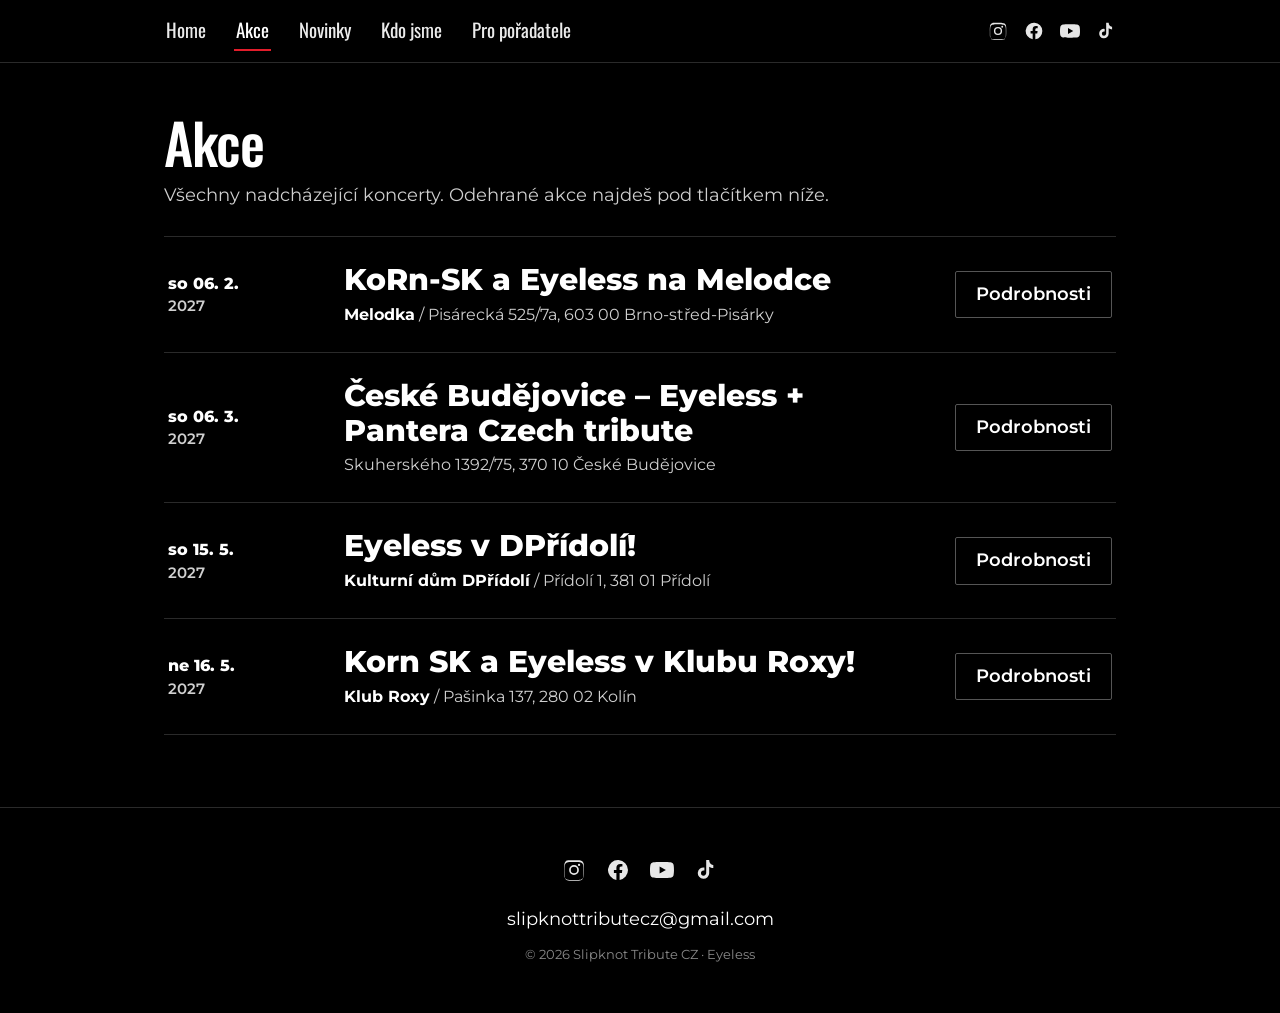
==== akce.html @ 595cb450 "feat: samostatné stránky akce/novinky, obrázek akce, počítadlo+lajky, WebP Podle připomínek uživatel" ====
<!DOCTYPE html>
<html lang="cs">
<head>
  <meta charset="utf-8">
  <meta name="viewport" content="width=device-width, initial-scale=1">
  <title>Akce – Slipknot Tribute CZ</title>
  <meta name="description" content="Všechny koncerty a akce Slipknot tribute kapely Eyeless.">
  <meta name="robots" content="index, follow">
  <meta name="theme-color" content="#000000">
  <link rel="canonical" href="https://www.slipknot1.cz/akce.html">
  <meta property="og:type" content="website">
  <meta property="og:site_name" content="Slipknot Tribute CZ – Eyeless">
  <meta property="og:locale" content="cs_CZ">
  <meta name="twitter:card" content="summary_large_image">
  <link rel="icon" href="favicon.ico" sizes="any">
  <link rel="icon" href="favicon.png" type="image/png">
  <link rel="apple-touch-icon" href="assets/apple-touch-icon.png">
  <link rel="preconnect" href="https://fonts.googleapis.com">
  <link rel="preconnect" href="https://fonts.gstatic.com" crossorigin>
  <link href="https://fonts.googleapis.com/css2?family=Oswald:wght@400;500;600&family=Montserrat:wght@400;600;700;800&family=Jost:wght@400;500&display=swap" rel="stylesheet">
  <link rel="stylesheet" href="css/style.css?v=4">
</head>
<body data-page="events-all">
  <a class="skip-link" href="#main">Přeskočit na hlavní obsah</a>

  <header class="site-header">
    <div class="container nav">
      <a class="brand" href="index.html">EYE<b>LESS</b></a>
      <button class="nav-toggle" aria-label="Menu" aria-expanded="false" aria-controls="nav-links">
        <svg viewBox="0 0 24 24" fill="none" stroke="currentColor" stroke-width="2"><path d="M3 6h18M3 12h18M3 18h18"/></svg>
      </button>
      <ul class="nav-links" id="nav-links">
        <li><a href="index.html">Home</a></li>
        <li><a href="akce.html" class="active">Akce</a></li>
        <li><a href="novinky.html">Novinky</a></li>
        <li><a href="index.html#kdo-jsme">Kdo jsme</a></li>
        <li><a href="pro-poradatele.html">Pro pořadatele</a></li>
      </ul>
      <nav class="nav-social" aria-label="Sociální sítě" data-social></nav>
    </div>
  </header>

  <main id="main" class="page">
    <div class="container">
      <h1 class="detail-title">Akce</h1>
      <p class="page-lead">Všechny nadcházející koncerty. Odehrané akce najdeš pod tlačítkem níže.</p>
      <div data-events-all><p class="events-empty">Načítám akce…</p></div>
    </div>
  </main>

  <footer class="site-footer">
    <div class="container">
      <nav class="social" aria-label="Sociální sítě" data-social></nav>
      <div class="mail" data-email></div>
      <div class="copy">© <span data-year>2025</span> Slipknot Tribute CZ · Eyeless</div>
    </div>
  </footer>

  <script src="js/app.js?v=4"></script>
</body>
</html>
---- css/style.css ----
/* =============================================================================
   Slipknot Tribute CZ — styl webu (věrná kopie originálu: černá + bílá,
   Oswald pro nadpisy, Montserrat ≈ Avenir pro text, Jost ≈ Futura pro přezdívky)
   ========================================================================== */

:root {
  --bg:        #000;
  --text:      #fff;
  --muted:     #cfcfcf;
  --line:      #2a2a2a;
  --accent:    #e21d2b;      /* jen decentní zvýraznění (odkazy při najetí) */
  --maxw:      1000px;
  --font-head: "Oswald", "Arial Narrow", sans-serif;   /* nadpisy, menu, jména */
  --font-body: "Montserrat", Arial, sans-serif;         /* ≈ Avenir – texty */
  --font-alt:  "Jost", "Century Gothic", sans-serif;    /* ≈ Futura – přezdívky */
}

* { box-sizing: border-box; }
html { scroll-behavior: smooth; }

body {
  margin: 0;
  background: var(--bg);
  color: var(--text);
  font-family: var(--font-body);
  font-size: 18px;
  line-height: 1.4;
  -webkit-font-smoothing: antialiased;
  overflow-x: hidden;
}

img { max-width: 100%; display: block; }
a { color: inherit; text-decoration: none; }

h1, h2, h3 { font-family: var(--font-head); font-weight: 500; margin: 0; line-height: 1.25; }

.container { width: 100%; max-width: var(--maxw); margin: 0 auto; padding: 0 24px; }

.section { padding: 64px 0; scroll-margin-top: 68px; }  /* odsazení kvůli ukotvené horní liště */
.section-head { text-align: center; margin-bottom: 40px; }
.section-head h2 {
  font-size: clamp(34px, 6vw, 56px); letter-spacing: -0.02em; color: var(--text);
}
.section-head .rule { display: none; }

.skip-link { position: absolute; left: -999px; top: 0; z-index: 200; background: var(--accent); color: #fff; padding: 10px 16px; }
.skip-link:focus { left: 8px; top: 8px; }

/* ---- Header / navigace (bez loga – jen menu + sítě, jako originál) ---- */
.site-header {
  position: sticky; top: 0; z-index: 100;
  background: rgba(0,0,0,.9); backdrop-filter: blur(6px);
  border-bottom: 1px solid var(--line);
}
.nav { display: flex; align-items: center; justify-content: flex-end; gap: 26px; min-height: 62px; }
.brand { display: none; }                 /* originál nemá v hlavičce logo */
.nav-links { display: flex; align-items: center; gap: 26px; list-style: none; margin: 0; padding: 0; margin-right: auto; }
.nav-links a {
  font-family: var(--font-head); font-size: 19px; font-weight: 400; color: var(--text);
  opacity: .92; padding: 6px 2px; border-bottom: 2px solid transparent;
}
.nav-links a:hover, .nav-links a.active { opacity: 1; border-bottom-color: var(--accent); }

.nav-social { display: flex; gap: 16px; align-items: center; }
.nav-social a { color: var(--text); display: inline-flex; opacity: .9; }
.nav-social a:hover { opacity: 1; color: var(--accent); }
.nav-social svg { width: 20px; height: 20px; }

.nav-toggle { display: none; background: none; border: 0; color: var(--text); cursor: pointer; padding: 10px; line-height: 0; -webkit-tap-highlight-color: rgba(226,29,43,.3); touch-action: manipulation; }
.nav-toggle svg { width: 30px; height: 30px; }

/* ---- Hero (tmavý, agresivní – vtáhne fanouška) ---------------------- */
.hero { position: relative; overflow: hidden; text-align: center; background: #000; color: #fff;
  padding: clamp(52px, 9vw, 116px) 0 clamp(40px, 6vw, 70px); }
.hero-bg { position: absolute; inset: 0; z-index: 0; pointer-events: none;
  background:
    radial-gradient(1100px 520px at 50% -10%, rgba(226,29,43,.32), transparent 62%),
    radial-gradient(760px 420px at 50% 118%, rgba(226,29,43,.14), transparent 60%),
    repeating-linear-gradient(115deg, rgba(255,255,255,.03) 0 1px, transparent 1px 7px),
    #000; }
.hero-bg::after { content: ""; position: absolute; inset: 0;
  background: radial-gradient(125% 120% at 50% 42%, transparent 52%, rgba(0,0,0,.9) 100%); }
.hero-inner { position: relative; z-index: 1; }
.hero img.logo { width: min(800px, 90vw); height: auto; margin: 0 auto;
  filter: drop-shadow(0 10px 30px rgba(0,0,0,.6)) drop-shadow(0 0 22px rgba(226,29,43,.28)); }
.hero .tagline {
  font-family: var(--font-head); font-weight: 500; color: #fff;
  font-size: clamp(24px, 5vw, 50px); line-height: 1.2; margin-top: 22px;
  text-shadow: 0 2px 22px rgba(0,0,0,.7); }
.hero .tagline span { color: var(--accent); }
.hero-actions { display: flex; gap: 14px; justify-content: center; flex-wrap: wrap; margin-top: 30px; }
.hero-actions .btn { margin-top: 0; }
.hero-social { display: flex; gap: 20px; justify-content: center; margin-top: 26px; }
.hero-social a { color: #fff; opacity: .85; transition: transform .15s, color .15s, opacity .15s; }
.hero-social a:hover { color: var(--accent); opacity: 1; transform: translateY(-2px); }
.hero-social svg { width: 30px; height: 30px; }
.hero-next { margin-top: 36px; display: flex; justify-content: center; }
.hero-next-card {
  display: flex; flex-wrap: wrap; align-items: center; justify-content: center; gap: 8px 16px;
  background: rgba(0,0,0,.5); border: 1px solid rgba(226,29,43,.55); border-left: 4px solid var(--accent);
  border-radius: 4px; padding: 12px 22px; color: #fff; backdrop-filter: blur(4px); max-width: 92vw; }
.hero-next-card:hover { border-color: var(--accent); background: rgba(226,29,43,.14); }
.hn-label { font-family: var(--font-head); text-transform: uppercase; letter-spacing: .08em; font-size: 12px; color: var(--accent); }
.hn-date { font-family: var(--font-body); font-weight: 800; font-size: 16px; }
.hn-title { font-family: var(--font-body); font-weight: 700; font-size: 16px; }
.hn-where { color: var(--muted); font-size: 15px; }
.hn-go { font-family: var(--font-head); text-transform: uppercase; letter-spacing: .05em; font-size: 13px; color: #fff; }

/* ---- Akce (jednoduchý seznam, bílé na černé) ------------------------- */
.events-list { list-style: none; margin: 0; padding: 0; border-top: 1px solid var(--line); }
.event-card {
  display: grid; grid-template-columns: 150px 1fr auto; gap: 26px; align-items: center;
  padding: 26px 4px; border-bottom: 1px solid var(--line);
}
.event-date { font-family: var(--font-body); font-weight: 800; }
.event-date .dd { display: block; font-size: 16px; }
.event-date .yy { display: block; font-size: 15px; color: var(--muted); font-weight: 600; }
.event-main h3 { font-family: var(--font-body); font-weight: 800; font-size: clamp(20px, 3vw, 30px); line-height: 1.15; }
.event-main .meta { font-family: var(--font-body); font-weight: 400; color: var(--muted); font-size: 16px; margin-top: 6px; }
.event-main .meta b { color: var(--text); font-weight: 700; }
.event-cta {
  font-family: var(--font-body); font-weight: 600; font-size: 18px; color: var(--text);
  border: 1px solid #555; border-radius: 2px; padding: 10px 20px; white-space: nowrap;
}
.event-cta:hover { border-color: var(--text); background: var(--text); color: #000; }
.events-empty { color: var(--muted); text-align: center; }
.event-card.past { opacity: .5; }
.past-details { margin-top: 26px; }
.past-toggle {
  display: inline-block; margin: 0 auto; background: none; border: 1px solid #555; color: var(--muted);
  font-family: var(--font-body); font-size: 16px; padding: 10px 20px; border-radius: 2px; cursor: pointer;
  list-style: none; text-align: center;
}
.past-details { text-align: center; }
.past-details .events-list { text-align: left; }
.past-toggle::-webkit-details-marker { display: none; }
.past-toggle::marker { content: ""; }
.past-toggle:hover { color: var(--text); border-color: var(--text); }

/* ---- Novinky (3 karty v řadě) --------------------------------------- */
.news-grid { display: grid; grid-template-columns: repeat(3, 1fr); gap: 30px; }
.news-card { display: flex; flex-direction: column; }
.news-card .thumb { aspect-ratio: 4/3; overflow: hidden; background: #111; }
.news-card .thumb img { width: 100%; height: 100%; object-fit: cover; transition: transform .3s; }
.news-card:hover .thumb img { transform: scale(1.04); }
.news-card .body { padding: 16px 2px 0; display: flex; flex-direction: column; gap: 8px; flex: 1; }
.news-card h3 { font-family: var(--font-head); font-weight: 500; font-size: 22px; }
.news-card h3 a:hover { color: var(--accent); }
.news-card p { margin: 0; color: var(--muted); font-size: 16px; flex: 1; }
.news-card .foot { display: flex; gap: 8px 14px; color: #9a9a9a; font-size: 14px; align-items: center; margin-top: 6px; flex-wrap: wrap; }
.news-card .foot .author { margin-right: auto; }

/* srdíčko / lajk */
.like-btn { background: none; border: 0; cursor: pointer; color: var(--muted); font-family: var(--font-body); font-size: 14px; display: inline-flex; align-items: center; gap: 6px; padding: 2px 4px; -webkit-tap-highlight-color: rgba(226,29,43,.25); }
.like-btn .hrt { color: #555; font-size: 17px; line-height: 1; transition: transform .15s, color .15s; }
.like-btn:hover .hrt { color: var(--accent); }
.like-btn.liked { color: var(--text); cursor: default; }
.like-btn.liked .hrt { color: var(--accent); }
.like-btn:active .hrt { transform: scale(1.35); }

/* prokliknutelný nadpis sekce + odkaz na celou stránku */
.section-head .section-link { display: inline-block; color: inherit; }
.section-head .section-link h2 { transition: color .15s; }
.section-head .section-link:hover h2 { color: var(--accent); }
.section-head .section-link h2::after { content: " ›"; color: var(--accent); }
.section-more { text-align: center; margin-top: 30px; }
.page-lead { color: var(--muted); margin: -4px 0 28px; }

/* patička detailu novinky */
.post-foot { display: flex; align-items: center; gap: 22px; margin-top: 32px; padding-top: 18px; border-top: 1px solid var(--line); color: var(--muted); font-size: 15px; flex-wrap: wrap; }
.post-foot .like-btn { font-size: 16px; }

/* ---- Kdo jsme + členové ---------------------------------------------- */
.about-lead {
  max-width: 760px; margin: 0 auto 46px; text-align: center;
  font-family: var(--font-body); font-size: clamp(18px, 2.4vw, 22px); color: var(--text);
}
.about-lead p { margin: 0 0 10px; }
.members { display: grid; grid-template-columns: repeat(3, 1fr); gap: 34px 30px; }
.member { text-align: center; }
.member .photo { aspect-ratio: 287/323; overflow: hidden; background: #111; }
.member .photo img { width: 100%; height: 100%; object-fit: cover; object-position: center top; transition: transform .35s; }
.member:hover .photo img { transform: scale(1.05); }
.member .name { padding-top: 14px; display: flex; flex-direction: column; gap: 2px; }
.member .name .n { font-family: var(--font-head); font-weight: 500; font-size: 20px; color: var(--text); }
.member .name .nick { font-family: var(--font-alt); font-weight: 400; font-size: 16px; letter-spacing: -0.01em; color: var(--muted); }

/* ---- Footer ---------------------------------------------------------- */
.site-footer { padding: 50px 0; text-align: center; border-top: 1px solid var(--line); }
.site-footer .social { display: flex; justify-content: center; gap: 20px; margin-bottom: 18px; }
.site-footer .social a { color: var(--text); opacity: .9; }
.site-footer .social a:hover { opacity: 1; color: var(--accent); }
.site-footer .social svg { width: 24px; height: 24px; }
.site-footer .mail { font-family: var(--font-body); font-size: 18px; }
.site-footer .mail a:hover { color: var(--accent); }
.site-footer .copy { color: #8a8a8a; font-size: 13px; margin-top: 12px; }

/* ---- Detailové stránky ---------------------------------------------- */
.page { padding: 44px 0 72px; }
.breadcrumb { color: var(--muted); font-size: 15px; margin-bottom: 20px; }
.breadcrumb a:hover { color: var(--accent); }
.detail-title { font-size: clamp(30px, 6vw, 56px); letter-spacing: -0.02em; margin-bottom: 10px; }
.detail-sub { font-family: var(--font-body); font-weight: 600; color: var(--muted); margin-bottom: 26px; text-transform: none; }
.detail-grid { display: grid; grid-template-columns: 1.4fr 1fr; gap: 40px; align-items: start; }
.detail-body p { margin: 0 0 16px; }
.detail-poster { overflow: hidden; }
.info-box { border: 1px solid var(--line); padding: 22px 24px; }
.info-box dt { font-family: var(--font-head); font-weight: 500; color: var(--muted); font-size: 14px; margin-top: 16px; text-transform: uppercase; letter-spacing: .04em; }
.info-box dt:first-child { margin-top: 0; }
.info-box dd { margin: 3px 0 0; font-size: 18px; }
.btn { display: inline-block; font-family: var(--font-body); font-weight: 700; background: var(--accent); color: #fff; padding: 12px 22px; border-radius: 2px; margin-top: 18px; letter-spacing: .01em; }
.btn:hover { background: #ff2a38; color: #fff; }
.btn.ghost { background: none; border: 1px solid #555; color: var(--text); }
.btn.ghost:hover { border-color: var(--text); background: none; }
.btn-lg { font-size: 20px; padding: 14px 30px; }
.btn.dl { display: inline-flex; align-items: center; gap: 10px; }
.dl-ic { width: 20px; height: 20px; }
.epk { margin-top: 8px; }
.epk-heading { font-family: var(--font-head); font-weight: 500; font-size: clamp(24px, 4vw, 34px); margin: 30px 0 6px; }
.epk-intro { color: var(--muted); margin: 0 0 18px; }
.share { margin-top: 28px; display: flex; align-items: center; gap: 12px; flex-wrap: wrap; }
.share span { color: var(--muted); font-size: 14px; text-transform: uppercase; letter-spacing: .05em; }
.share a, .share-copy { border: 1px solid #555; border-radius: 2px; padding: 8px 14px; font-size: 15px; color: var(--text); background: none; font-family: var(--font-body); cursor: pointer; }
.share a:hover, .share-copy:hover { border-color: var(--text); }
.req-grid { display: grid; grid-template-columns: repeat(auto-fit, minmax(280px, 1fr)); gap: 26px; margin: 10px 0 32px; }
.req h3 { font-family: var(--font-head); font-weight: 500; font-size: 22px; margin-bottom: 10px; }
.req p { margin: 0; color: var(--muted); }
.docs { display: flex; gap: 14px; flex-wrap: wrap; }

/* ---- Responzivita ---------------------------------------------------- */
@media (max-width: 820px) {
  .nav-toggle { display: inline-flex; margin-left: auto; }
  .nav-social { display: none; }
  .nav { justify-content: space-between; }
  .nav-links {
    position: absolute; top: 62px; left: 0; right: 0; flex-direction: column; align-items: stretch;
    gap: 0; background: #0b0b0b; border-bottom: 1px solid var(--line); margin: 0;
    max-height: 0; overflow: hidden; transition: max-height .25s ease;
  }
  .nav-links.open { max-height: 440px; }
  .nav-links li { display: block; width: 100%; }
  .nav-links a { display: block; width: 100%; padding: 17px 24px; font-size: 21px; border-bottom: 1px solid var(--line); -webkit-tap-highlight-color: rgba(226,29,43,.25); }
  .nav-links a:active { background: rgba(226,29,43,.18); }
  .nav-links a.active { border-bottom-color: var(--line); border-left: 3px solid var(--accent); }
  .news-grid { grid-template-columns: 1fr 1fr; }
  .members { grid-template-columns: repeat(3, 1fr); gap: 26px 18px; }
  .req-grid { grid-template-columns: 1fr; }
  .detail-grid { grid-template-columns: 1fr; }
}

@media (max-width: 560px) {
  body { font-size: 17px; }
  .section { padding: 48px 0; }
  .event-card { grid-template-columns: 1fr; gap: 8px; text-align: left; }
  .event-cta { justify-self: start; margin-top: 6px; }
  .news-grid { grid-template-columns: 1fr; }
  .members { grid-template-columns: 1fr 1fr; }
}

@media (prefers-reduced-motion: reduce) {
  * { scroll-behavior: auto !important; transition: none !important; animation: none !important; }
}
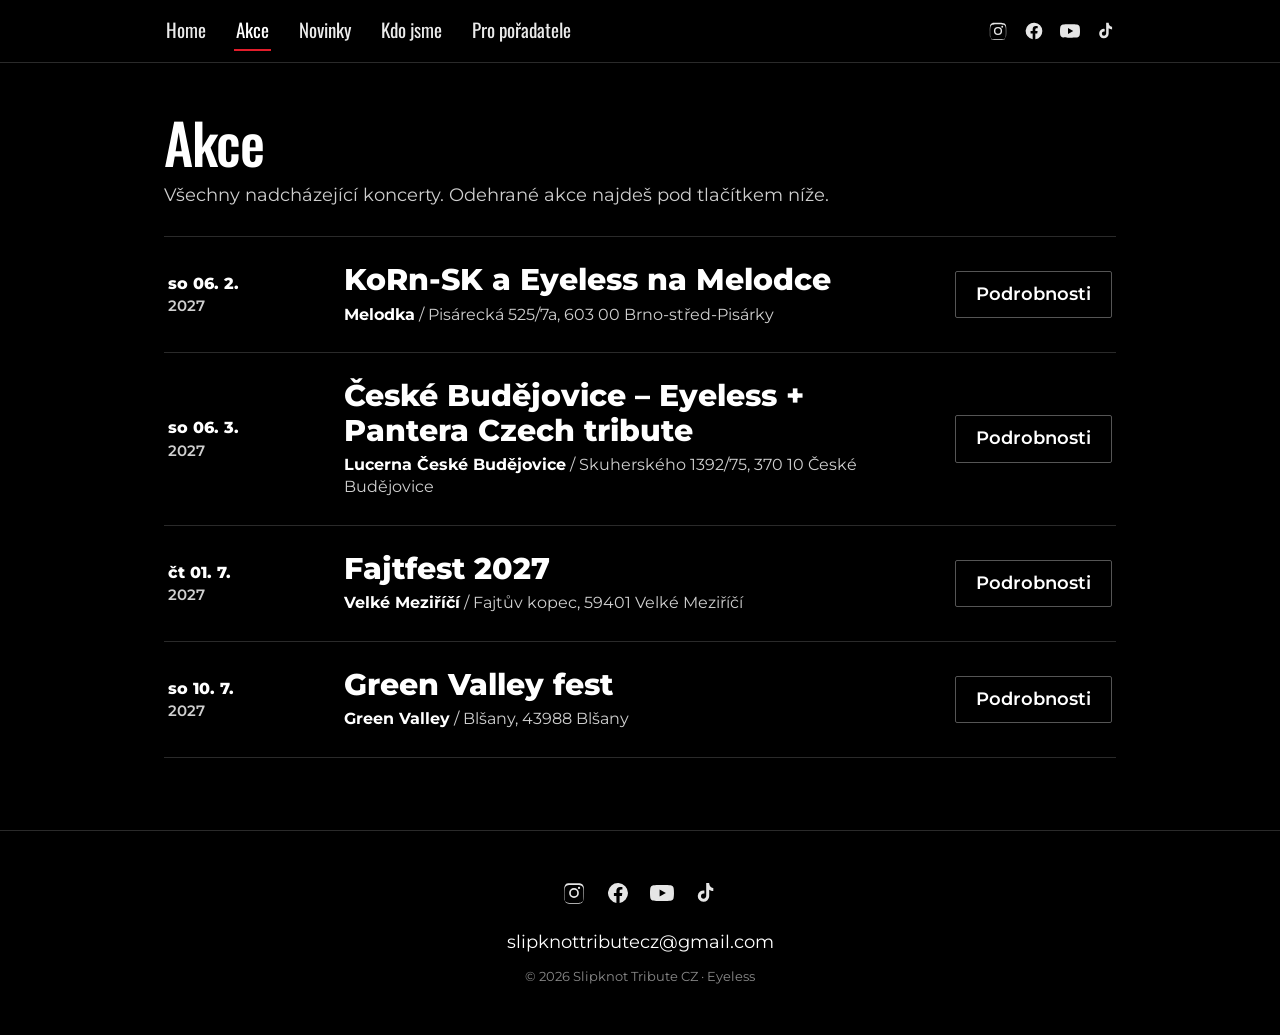
==== commit 1a5299f8: "fix: navigace na #kdo-jsme z jiné stránky + počítadlo jako základ+živě - po vykreslení obsahu (a po " ====
--- a/akce.html
+++ b/akce.html
@@ -18,7 +18,7 @@
   <link rel="preconnect" href="https://fonts.googleapis.com">
   <link rel="preconnect" href="https://fonts.gstatic.com" crossorigin>
   <link href="https://fonts.googleapis.com/css2?family=Oswald:wght@400;500;600&family=Montserrat:wght@400;600;700;800&family=Jost:wght@400;500&display=swap" rel="stylesheet">
-  <link rel="stylesheet" href="css/style.css?v=4">
+  <link rel="stylesheet" href="css/style.css?v=5">
 </head>
 <body data-page="events-all">
   <a class="skip-link" href="#main">Přeskočit na hlavní obsah</a>
@@ -56,6 +56,6 @@
     </div>
   </footer>
 
-  <script src="js/app.js?v=4"></script>
+  <script src="js/app.js?v=5"></script>
 </body>
 </html>
